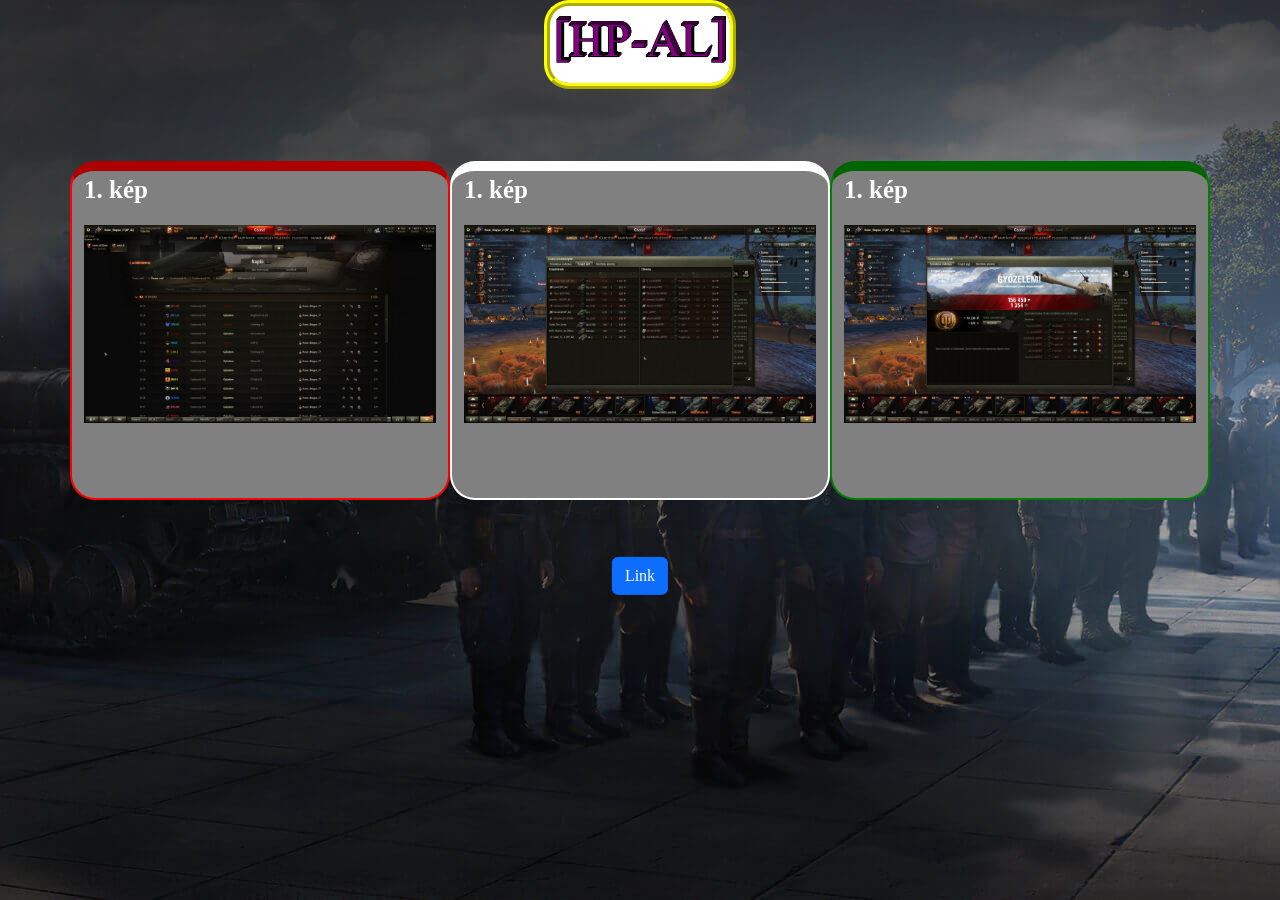
==== index.html @ 7bb5feeb "Add files via upload" ====
<!DOCTYPE html>
<html lang="hu">
<head>
    <link rel="shortcut icon" href="uj.png">
    <meta charset="UTF-8">
    <meta http-equiv="X-UA-Compatible" content="IE=edge">
    <meta name="viewport" content="width=device-width, initial-scale=1.0">
    <link href="https://cdn.jsdelivr.net/npm/bootstrap@5.2.0-beta1/dist/css/bootstrap.min.css" rel="stylesheet" integrity="sha384-0evHe/X+R7YkIZDRvuzKMRqM+OrBnVFBL6DOitfPri4tjfHxaWutUpFmBp4vmVor" crossorigin="anonymous">
    <link rel="stylesheet" href="barokkos.css">
    <title>Reszponziv HP_AL</title>
    <style>
        body {
          background-image: url('bela.jpg');
        }
        </style>
</head>
<body>
    <!--
    <div class="position-relative">
        <div class="position-absolute top-50 start-50 translate-middle">
            <img src="HP-AL.png" class="img-thumbnail">
    </div>
</div>
-->
<div class="text-center">
    <img src="HP-AL.png" class="hpal_logo" alt="logo">
  </div>
<br>
<br>
<br>
    <div class="container szoveg">
        <div class="row"> <!-- class="row align-items-center" középre igazitás függőlegesen-->
            <div class="col-12 col-sm-12 col-md-4 col-lg-4 col-xl-4 col-xxl-4 kontener">
                <p>1. kép</p>
         
                <img class="myImages" id="myImg" src="eredmeny1.jpg" alt="Eredmeny" width="100%" height="auto">
                <br>
                <br>
                <br>
                
                </div>
            <div class="col-12 col-sm-12 col-md-4 col-lg-4 col-xl-4 col-xxl-4 kontener3">
                <p>1. kép</p>
                <img class="myImages" id="myImg" src="eredmeny2.jpg" alt="Eredmeny" width="100%" height="auto">
                <br>
                <br>
                <br>
            </div>
            <div class="col-12 col-sm-12 col-md-4 col-lg-4 col-xl-4 col-xxl-4 kontener2">
                <p>1. kép</p>
             
                <img class="myImages" id="myImg" src="eredmeny3.jpg" alt="Eredmeny" width="100%" height="auto">
                <br>
                <br>
                <br>
    </div>
    </div>
    <br>
    <br>
    <div class="position-relative">
        <div class="position-absolute top-50 start-50 translate-middle">
    <a class="btn btn-primary" href="https://webterkep.sulipy.hu/" role="button">Link</a>
</div>
</div>



<div id="myModal" class="modal">
    <span class="close">&times;</span>
    <img class="modal-content" id="img01">
    <div id="caption"></div>
  </div>

<script src="barokkos.js"></script>


</body>

</html>
---- barokkos.css ----
.kontener{
    border: 2px solid red;
    border-top: 10px solid rgb(175, 0, 0);
    background-color: grey;
    border-radius: 25px;
}
.kontener3{
   border: 2px solid white;
   border-top: 10px solid white;
   background-color: grey;
   border-radius: 25px;
}
.udvozollek{
    text-align: center;
    font-family: 'Times New Roman', Times, serif;
    font-size: 60px;
    color: yellow;
    -moz-text-fill-color: black;
 -webkit-text-fill-color:black ;
    -moz-text-stroke-color: yellow;
 -webkit-text-stroke-color: yellow;
    -moz-text-stroke-width: 1px;  
 -webkit-text-stroke-width: 1px;
    

}
.kontener2{
    font-family: 'Times New Roman', Times, serif;
 border: 2px solid green;
 border-top: 10px solid darkgreen;
 background-color: grey;
    border-radius: 25px;
}
.szoveg{
   /*text-align: center;*/
   font-size: 25px;
   color: white;
   font-weight: bold;
   font-family: 'Times New Roman', Times, serif;


}
.hpal_logo {
   border: 6px ridge yellow;
   border-radius: 25px;
   max-width: 15%;
   height: auto;
}

#feher_szoveg{
   font-family: 'Times New Roman', Times, serif;
   font-size: 40px;
   color: white;
   -moz-text-fill-color: white;
-webkit-text-fill-color:white ;
   -moz-text-stroke-color: black;
-webkit-text-stroke-color: black;
   -moz-text-stroke-width: 1px;  
-webkit-text-stroke-width: 1px;


}

.udvozollek2{
   text-align: center;
   font-family: 'Times New Roman', Times, serif;
   font-size: 50px;
   color: yellow;
   -moz-text-fill-color: black;
-webkit-text-fill-color:black ;
   -moz-text-stroke-color: yellow;
-webkit-text-stroke-color: yellow;
   -moz-text-stroke-width: 1px;  
-webkit-text-stroke-width: 1px;
   

}
.tonkok{
   max-width: 45%;
   height: auto;
}


/*-_______________________________________________________________________-*/

#myImg {
   cursor: pointer;
   transition: 0.3s;
 }
 
 #myImg:hover {
   opacity: 0.7;
 }
 
 .modal {
   display: none;
   /* Hidden by default */
   position: fixed;
   /* Stay in place */
   z-index: 1;
   /* Sit on top */
   padding-top: 100px;
   /* Location of the box */
   left: 0;
   top: 0;
   width: 100%;
   /* Full width */
   height: 100%;
   /* Full height */
   overflow: auto;
   /* Enable scroll if needed */
   background-color: rgb(0, 0, 0);
   /* Fallback color */
   background-color: rgba(0, 0, 0, 0.9);
   /* Black w/ opacity */
 }
 
 .modal-content {
   margin: auto;
   display: block;
   width: 80%;
   max-width: 1000px;
 }
 
 #caption {
   margin: auto;
   display: block;
   width: 80%;
   max-width: 700px;
   text-align: center;
   color: #ccc;
   padding: 10px 0;
   height: 150px;
 }
 
 .modal-content,
 #caption {
   animation-name: zoom;
   animation-duration: 0.6s;
 }
 
 @keyframes zoom {
   from {
     transform: scale(0)
   }
   to {
     transform: scale(1)
   }
 }
 
 .close {
   position: absolute;
   top: 15px;
   right: 35px;
   color: #f1f1f1;
   font-size: 40px;
   font-weight: bold;
   transition: 0.3s;
 }
 
 .close:hover,
 .close:focus {
   color: red;
   text-decoration: none;
   cursor: pointer;
 }
 
 @media only screen and (max-width: 700px) {
   .modal-content {
     width: 100%;
   }
 }
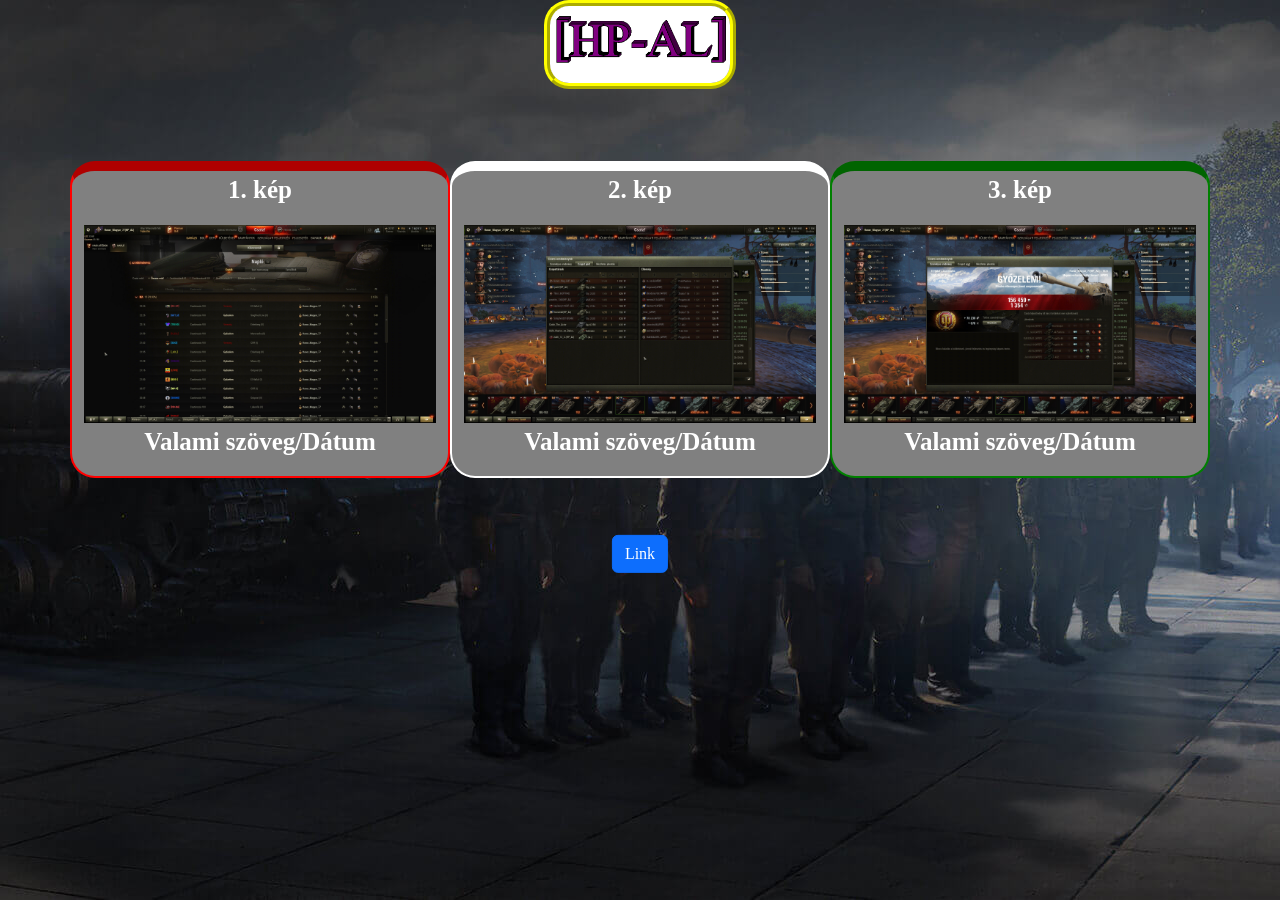
==== commit d0df48c7: "Update index.html" ====
--- a/index.html
+++ b/index.html
@@ -31,28 +31,30 @@
     <div class="container szoveg">
         <div class="row"> <!-- class="row align-items-center" középre igazitás függőlegesen-->
             <div class="col-12 col-sm-12 col-md-4 col-lg-4 col-xl-4 col-xxl-4 kontener">
-                <p>1. kép</p>
+                <p class="text-center">1. kép</p>
          
                 <img class="myImages" id="myImg" src="eredmeny1.jpg" alt="Eredmeny" width="100%" height="auto">
                 <br>
-                <br>
-                <br>
+                <p class="text-center">Valami szöveg/Dátum</p>
+
+
+     
                 
                 </div>
             <div class="col-12 col-sm-12 col-md-4 col-lg-4 col-xl-4 col-xxl-4 kontener3">
-                <p>1. kép</p>
+                <p class="text-center">2. kép</p>
                 <img class="myImages" id="myImg" src="eredmeny2.jpg" alt="Eredmeny" width="100%" height="auto">
                 <br>
-                <br>
-                <br>
+                <p class="text-center">Valami szöveg/Dátum</p>
+   
             </div>
             <div class="col-12 col-sm-12 col-md-4 col-lg-4 col-xl-4 col-xxl-4 kontener2">
-                <p>1. kép</p>
+                <p class="text-center">3. kép</p>
              
                 <img class="myImages" id="myImg" src="eredmeny3.jpg" alt="Eredmeny" width="100%" height="auto">
                 <br>
-                <br>
-                <br>
+                <p class="text-center">Valami szöveg/Dátum</p>
+   
     </div>
     </div>
     <br>
@@ -76,4 +78,4 @@
 
 </body>
 
-</html>+</html>
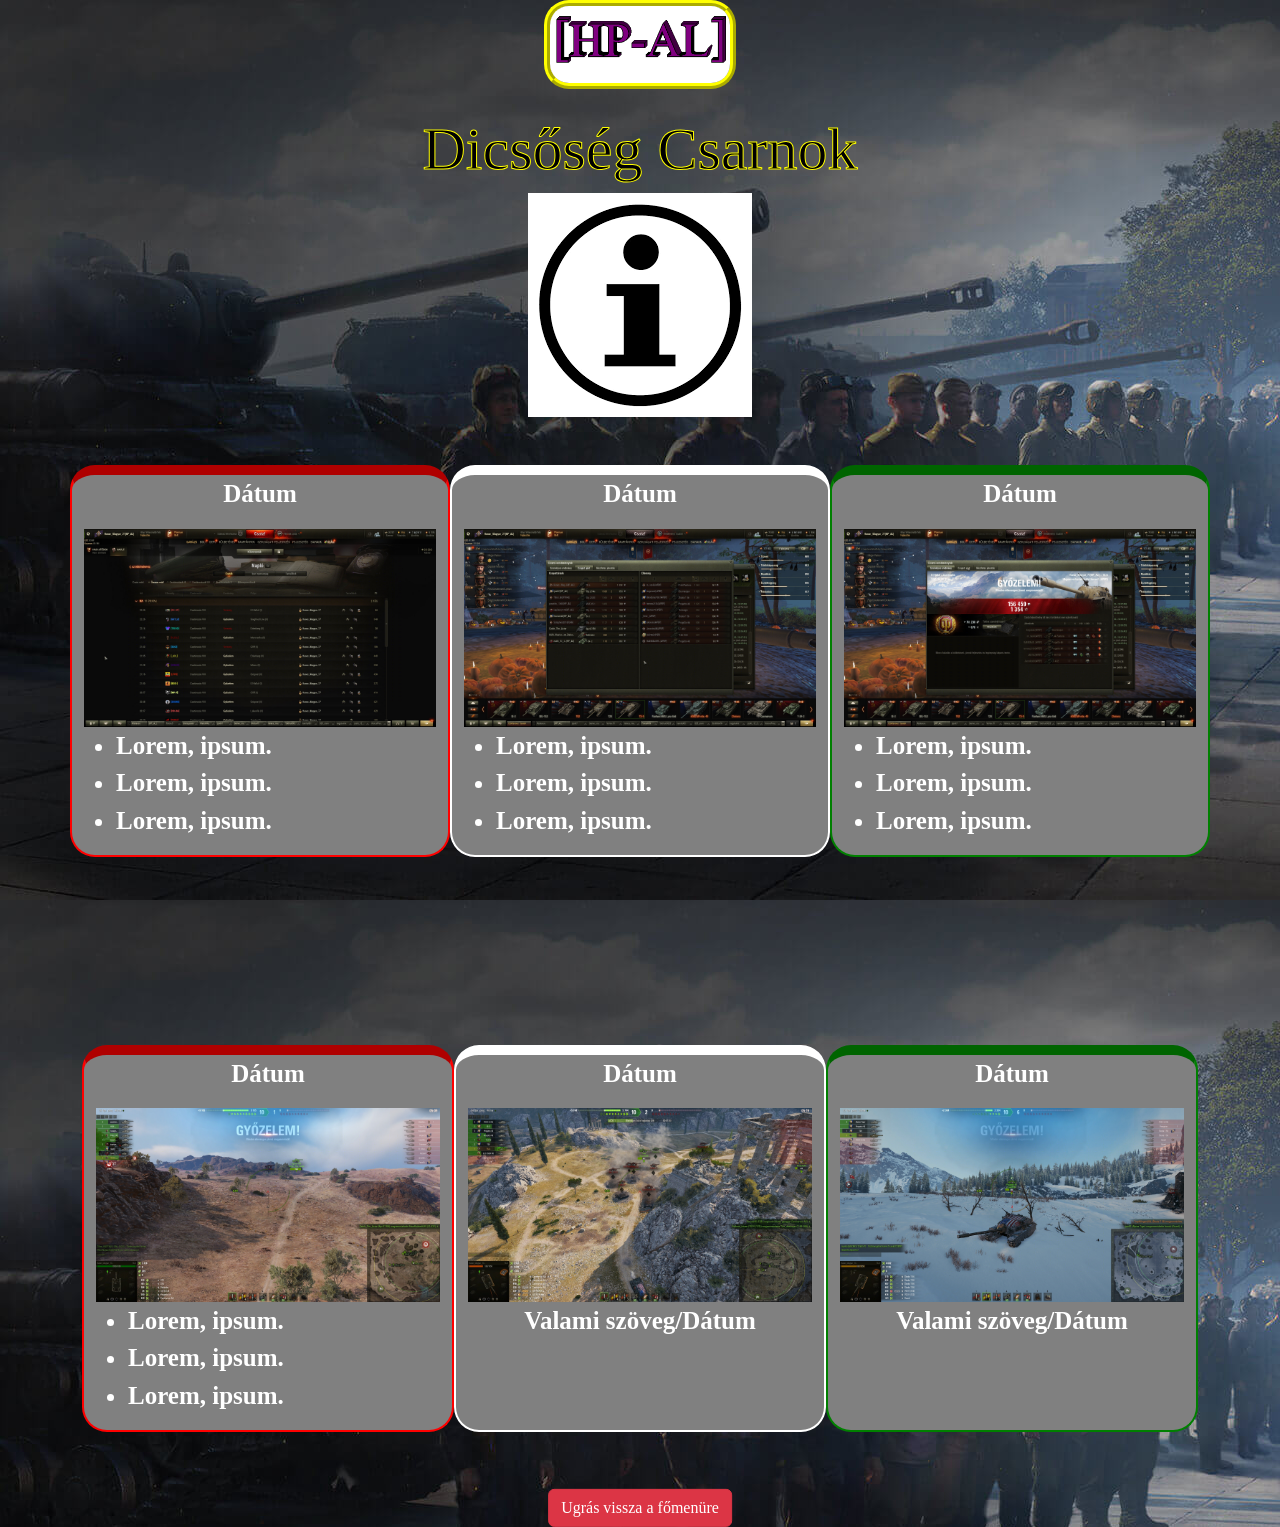
==== commit eecffe3c: "Update index.html" ====
--- a/index.html
+++ b/index.html
@@ -2,12 +2,13 @@
 <html lang="hu">
 <head>
     <link rel="shortcut icon" href="uj.png">
+    <link rel="shortcut icon" href="ujklanlogo2.png">
     <meta charset="UTF-8">
     <meta http-equiv="X-UA-Compatible" content="IE=edge">
     <meta name="viewport" content="width=device-width, initial-scale=1.0">
     <link href="https://cdn.jsdelivr.net/npm/bootstrap@5.2.0-beta1/dist/css/bootstrap.min.css" rel="stylesheet" integrity="sha384-0evHe/X+R7YkIZDRvuzKMRqM+OrBnVFBL6DOitfPri4tjfHxaWutUpFmBp4vmVor" crossorigin="anonymous">
     <link rel="stylesheet" href="barokkos.css">
-    <title>Reszponziv HP_AL</title>
+    <title>Dicsőség Csarnok</title>
     <style>
         body {
           background-image: url('bela.jpg');
@@ -23,49 +24,99 @@
 </div>
 -->
 <div class="text-center">
-    <img src="HP-AL.png" class="hpal_logo" alt="logo">
+    <img src="HP-AL.png" title="HP-AL logó" class="hpal_logo" alt="logo">
   </div>
+<br>
+<h1 class="text-center udvozollek">Dicsőség Csarnok</h1>
+<div class="text-center">
+    <img src="info.png" class="info" title="A kép nagyításához kattintson a képre" alt="információ">
+</div>
+<br>
+<br>
+    <div class="container szoveg">
+        <div class="row"> <!-- class="row align-items-center" középre igazitás függőlegesen-->
+            <div class="col-12 col-sm-12 col-md-4 col-lg-4 col-xl-4 col-xxl-4 kontener">
+                <p class="text-center">Dátum</p>
+         
+                <img class="myImages" id="myImg" src="eredmeny1.jpg" alt="Eredmény" width="100%" height="auto">
+                <br>
+                <ul>
+                    <li>Lorem, ipsum.</li>
+                    <li>Lorem, ipsum.</li>
+                    <li>Lorem, ipsum.</li>
+                </ul>
+
+
+     
+                
+                </div>
+            <div class="col-12 col-sm-12 col-md-4 col-lg-4 col-xl-4 col-xxl-4 kontener3">
+                <p class="text-center">Dátum</p>
+                <img class="myImages" id="myImg" src="eredmeny2.jpg" alt="Eredmény" width="100%" height="auto">
+                <ul>
+                    <li>Lorem, ipsum.</li>
+                    <li>Lorem, ipsum.</li>
+                    <li>Lorem, ipsum.</li>
+                </ul>
+   
+            </div>
+            <div class="col-12 col-sm-12 col-md-4 col-lg-4 col-xl-4 col-xxl-4 kontener2">
+                <p class="text-center">Dátum</p>
+             
+                <img class="myImages" id="myImg" src="eredmeny3.jpg" alt="Eredmény" width="100%" height="auto">
+                
+                <ul>
+                    <li>Lorem, ipsum.</li>
+                    <li>Lorem, ipsum.</li>
+                    <li>Lorem, ipsum.</li>
+                </ul>
+   
+    </div>
+    </div>
+    <br>
+    <br>
+
+
 <br>
 <br>
 <br>
     <div class="container szoveg">
         <div class="row"> <!-- class="row align-items-center" középre igazitás függőlegesen-->
             <div class="col-12 col-sm-12 col-md-4 col-lg-4 col-xl-4 col-xxl-4 kontener">
-                <p class="text-center">1. kép</p>
+                <p class="text-center">Dátum</p>
          
-                <img class="myImages" id="myImg" src="eredmeny1.jpg" alt="Eredmeny" width="100%" height="auto">
-                <br>
-                <p class="text-center">Valami szöveg/Dátum</p>
+                <img class="myImages" id="myImg" src="er5.jpg" alt="Eredmény" width="100%" height="auto">
+      
+                <ul>
+                    <li>Lorem, ipsum.</li>
+                    <li>Lorem, ipsum.</li>
+                    <li>Lorem, ipsum.</li>
+                </ul>
+                
 
 
      
                 
                 </div>
             <div class="col-12 col-sm-12 col-md-4 col-lg-4 col-xl-4 col-xxl-4 kontener3">
-                <p class="text-center">2. kép</p>
-                <img class="myImages" id="myImg" src="eredmeny2.jpg" alt="Eredmeny" width="100%" height="auto">
+                <p class="text-center">Dátum</p>
+                <img class="myImages" id="myImg" src="er6.jpg" alt="Eredmény" width="100%" height="auto">
                 <br>
                 <p class="text-center">Valami szöveg/Dátum</p>
    
             </div>
             <div class="col-12 col-sm-12 col-md-4 col-lg-4 col-xl-4 col-xxl-4 kontener2">
-                <p class="text-center">3. kép</p>
+                <p class="text-center">Dátum</p>
              
-                <img class="myImages" id="myImg" src="eredmeny3.jpg" alt="Eredmeny" width="100%" height="auto">
+                <img class="myImages" id="myImg" src="er8.jpg" alt="Eredmény" width="100%" height="auto">
                 <br>
                 <p class="text-center">Valami szöveg/Dátum</p>
+                
    
     </div>
     </div>
     <br>
     <br>
-    <div class="position-relative">
-        <div class="position-absolute top-50 start-50 translate-middle">
-    <a class="btn btn-primary" href="https://webterkep.sulipy.hu/" role="button">Link</a>
-</div>
-</div>
-
-
 
 <div id="myModal" class="modal">
     <span class="close">&times;</span>
@@ -73,6 +124,12 @@
     <div id="caption"></div>
   </div>
 
+  <div class="position-relative">
+    <div class="position-absolute top-50 start-50 translate-middle">
+<a class="btn btn-danger gomb" href="index.html" role="button">Ugrás vissza a főmenüre</a>
+</div>
+</div>
+
 <script src="barokkos.js"></script>
 
 
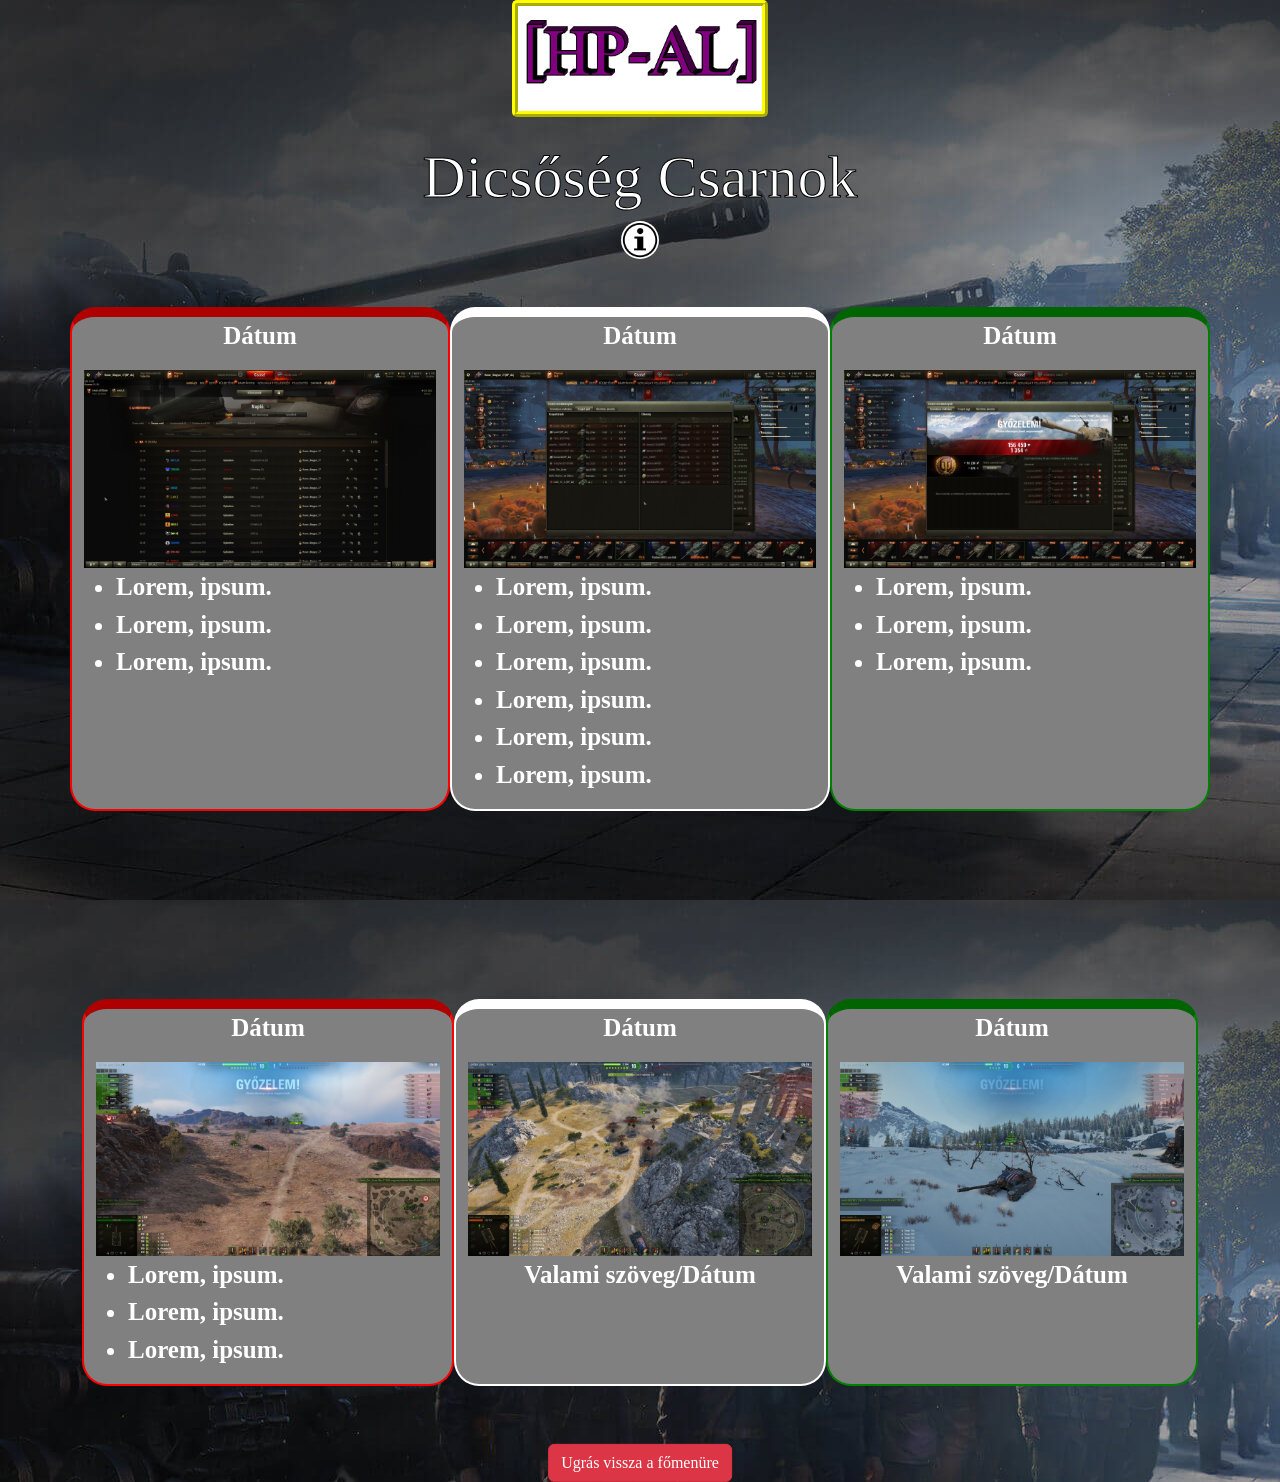
==== commit d6dd8a68: "Update index.html" ====
--- a/index.html
+++ b/index.html
@@ -27,6 +27,7 @@
     <img src="HP-AL.png" title="HP-AL logó" class="hpal_logo" alt="logo">
   </div>
 <br>
+
 <h1 class="text-center udvozollek">Dicsőség Csarnok</h1>
 <div class="text-center">
     <img src="info.png" class="info" title="A kép nagyításához kattintson a képre" alt="információ">
@@ -54,6 +55,9 @@
                 <p class="text-center">Dátum</p>
                 <img class="myImages" id="myImg" src="eredmeny2.jpg" alt="Eredmény" width="100%" height="auto">
                 <ul>
+                    <li>Lorem, ipsum.</li>
+                    <li>Lorem, ipsum.</li>
+                    <li>Lorem, ipsum.</li>
                     <li>Lorem, ipsum.</li>
                     <li>Lorem, ipsum.</li>
                     <li>Lorem, ipsum.</li>
@@ -132,7 +136,6 @@
 
 <script src="barokkos.js"></script>
 
-
 </body>
 
 </html>
--- a/barokkos.css
+++ b/barokkos.css
@@ -8,17 +8,17 @@
    border: 2px solid white;
    border-top: 10px solid white;
    background-color: grey;
-   border-radius: 25px;
+   border-radius: 25px;             /*barokkos */
 }
 .udvozollek{
     text-align: center;
     font-family: 'Times New Roman', Times, serif;
     font-size: 60px;
     color: yellow;
-    -moz-text-fill-color: black;
- -webkit-text-fill-color:black ;
-    -moz-text-stroke-color: yellow;
- -webkit-text-stroke-color: yellow;
+    -moz-text-fill-color: white;
+ -webkit-text-fill-color:white ;
+    -moz-text-stroke-color: black;
+ -webkit-text-stroke-color: black;
     -moz-text-stroke-width: 1px;  
  -webkit-text-stroke-width: 1px;
     
@@ -42,8 +42,8 @@
 }
 .hpal_logo {
    border: 6px ridge yellow;
-   border-radius: 25px;
-   max-width: 15%;
+   border-radius: 5px;
+   max-width: 20%;
    height: auto;
 }
 
@@ -78,6 +78,21 @@
 .tonkok{
    max-width: 45%;
    height: auto;
+}
+.info{
+   max-width: 3%;
+   height: auto;
+   border-radius: 40px;
+}
+.info:hover{
+   cursor: pointer;
+   filter: invert(100%);
+}
+.gomb{
+   transition: transform  0.3s;
+}
+.gomb:hover{
+   transform: scale(1.2);
 }
 
 
@@ -170,4 +185,4 @@
      width: 100%;
    }
  }
- + 
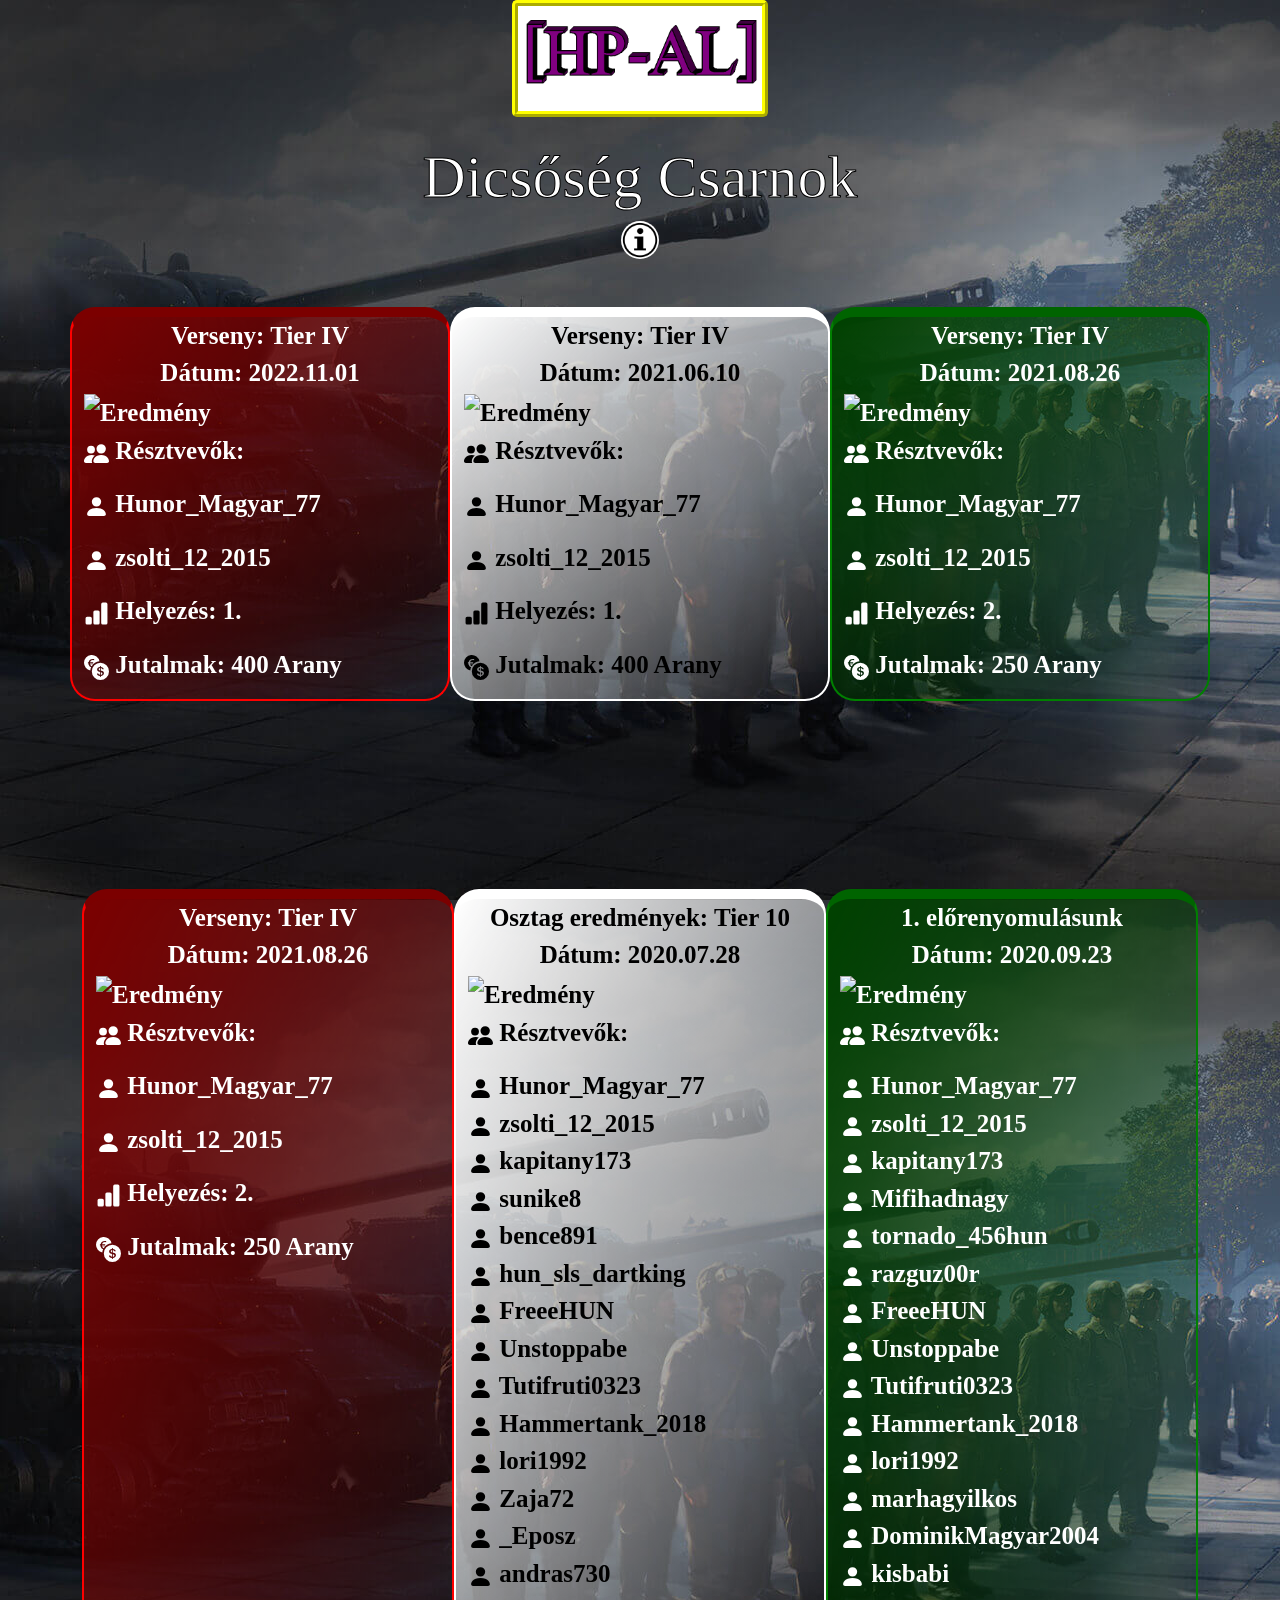
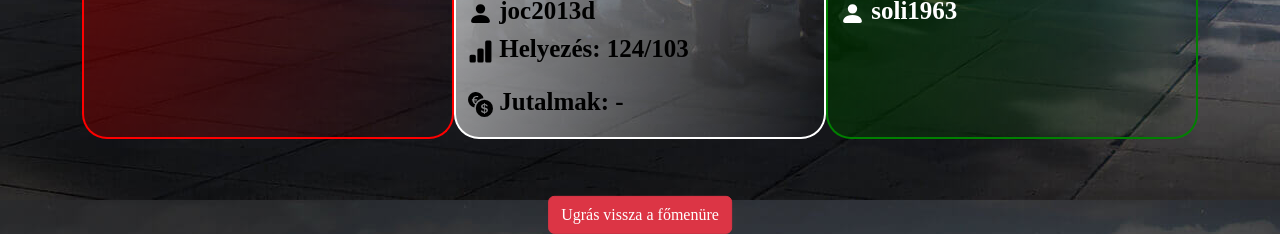
==== commit 3e6fc5df: "Rename dicsoseg_csarnok.html to index.html" ====
--- a/index.html
+++ b/index.html
@@ -37,43 +37,74 @@
     <div class="container szoveg">
         <div class="row"> <!-- class="row align-items-center" középre igazitás függőlegesen-->
             <div class="col-12 col-sm-12 col-md-4 col-lg-4 col-xl-4 col-xxl-4 kontener">
-                <p class="text-center">Dátum</p>
-         
-                <img class="myImages" id="myImg" src="eredmeny1.jpg" alt="Eredmény" width="100%" height="auto">
-                <br>
-                <ul>
-                    <li>Lorem, ipsum.</li>
-                    <li>Lorem, ipsum.</li>
-                    <li>Lorem, ipsum.</li>
-                </ul>
+                
+                <div class="sorkizart text-center">Verseny: Tier IV<br>
+                Dátum: 2022.11.01</div>
+                <img class="myImages" id="myImg" src="kepek_eredmenyek/er11.jpg" alt="Eredmény" width="100%" height="auto">
+                <br>
+                <p> <svg xmlns="http://www.w3.org/2000/svg" width="25" height="25" fill="white" class="bi bi-people-fill" viewBox="0 0 16 16">
+                    <path d="M7 14s-1 0-1-1 1-4 5-4 5 3 5 4-1 1-1 1H7Zm4-6a3 3 0 1 0 0-6 3 3 0 0 0 0 6Zm-5.784 6A2.238 2.238 0 0 1 5 13c0-1.355.68-2.75 1.936-3.72A6.325 6.325 0 0 0 5 9c-4 0-5 3-5 4s1 1 1 1h4.216ZM4.5 8a2.5 2.5 0 1 0 0-5 2.5 2.5 0 0 0 0 5Z"/>
+                  </svg> Résztvevők:</p>
+                    <p> <svg xmlns="http://www.w3.org/2000/svg" width="25" height="25" fill="white" class="bi bi-person-fill" viewBox="0 0 16 16">
+                        <path d="M3 14s-1 0-1-1 1-4 6-4 6 3 6 4-1 1-1 1H3Zm5-6a3 3 0 1 0 0-6 3 3 0 0 0 0 6Z"/>
+                      </svg> Hunor_Magyar_77</p>
+                    <p><svg xmlns="http://www.w3.org/2000/svg" width="25" height="25" fill="white" class="bi bi-person-fill" viewBox="0 0 16 16">
+                        <path d="M3 14s-1 0-1-1 1-4 6-4 6 3 6 4-1 1-1 1H3Zm5-6a3 3 0 1 0 0-6 3 3 0 0 0 0 6Z"/>
+                      </svg> zsolti_12_2015 </p>
+                <p> <svg xmlns="http://www.w3.org/2000/svg" width="25" height="25" fill="white" class="bi bi-bar-chart-fill" viewBox="0 0 16 16">
+                    <path d="M1 11a1 1 0 0 1 1-1h2a1 1 0 0 1 1 1v3a1 1 0 0 1-1 1H2a1 1 0 0 1-1-1v-3zm5-4a1 1 0 0 1 1-1h2a1 1 0 0 1 1 1v7a1 1 0 0 1-1 1H7a1 1 0 0 1-1-1V7zm5-5a1 1 0 0 1 1-1h2a1 1 0 0 1 1 1v12a1 1 0 0 1-1 1h-2a1 1 0 0 1-1-1V2z"/>
+                  </svg> Helyezés: 1.</p>
+                <p> <svg xmlns="http://www.w3.org/2000/svg" width="25" height="25" fill="white" class="bi bi-currency-exchange" viewBox="0 0 16 16">
+                    <path d="M0 5a5.002 5.002 0 0 0 4.027 4.905 6.46 6.46 0 0 1 .544-2.073C3.695 7.536 3.132 6.864 3 5.91h-.5v-.426h.466V5.05c0-.046 0-.093.004-.135H2.5v-.427h.511C3.236 3.24 4.213 2.5 5.681 2.5c.316 0 .59.031.819.085v.733a3.46 3.46 0 0 0-.815-.082c-.919 0-1.538.466-1.734 1.252h1.917v.427h-1.98c-.003.046-.003.097-.003.147v.422h1.983v.427H3.93c.118.602.468 1.03 1.005 1.229a6.5 6.5 0 0 1 4.97-3.113A5.002 5.002 0 0 0 0 5zm16 5.5a5.5 5.5 0 1 1-11 0 5.5 5.5 0 0 1 11 0zm-7.75 1.322c.069.835.746 1.485 1.964 1.562V14h.54v-.62c1.259-.086 1.996-.74 1.996-1.69 0-.865-.563-1.31-1.57-1.54l-.426-.1V8.374c.54.06.884.347.966.745h.948c-.07-.804-.779-1.433-1.914-1.502V7h-.54v.629c-1.076.103-1.808.732-1.808 1.622 0 .787.544 1.288 1.45 1.493l.358.085v1.78c-.554-.08-.92-.376-1.003-.787H8.25zm1.96-1.895c-.532-.12-.82-.364-.82-.732 0-.41.311-.719.824-.809v1.54h-.005zm.622 1.044c.645.145.943.38.943.796 0 .474-.37.8-1.02.86v-1.674l.077.018z"/>
+                  </svg> Jutalmak: 400 Arany</p>
 
 
      
                 
                 </div>
             <div class="col-12 col-sm-12 col-md-4 col-lg-4 col-xl-4 col-xxl-4 kontener3">
-                <p class="text-center">Dátum</p>
-                <img class="myImages" id="myImg" src="eredmeny2.jpg" alt="Eredmény" width="100%" height="auto">
-                <ul>
-                    <li>Lorem, ipsum.</li>
-                    <li>Lorem, ipsum.</li>
-                    <li>Lorem, ipsum.</li>
-                    <li>Lorem, ipsum.</li>
-                    <li>Lorem, ipsum.</li>
-                    <li>Lorem, ipsum.</li>
-                </ul>
+                <div class="sorkizart text-center">Verseny: Tier IV<br>
+                    Dátum: 2021.06.10</div>
+                    <img class="myImages" id="myImg" src="kepek_eredmenyek/er8.jpg" alt="Eredmény" width="100%" height="auto">
+                    <br>
+                    <p> <svg xmlns="http://www.w3.org/2000/svg" width="25" height="25" fill="black" class="bi bi-people-fill" viewBox="0 0 16 16">
+                        <path d="M7 14s-1 0-1-1 1-4 5-4 5 3 5 4-1 1-1 1H7Zm4-6a3 3 0 1 0 0-6 3 3 0 0 0 0 6Zm-5.784 6A2.238 2.238 0 0 1 5 13c0-1.355.68-2.75 1.936-3.72A6.325 6.325 0 0 0 5 9c-4 0-5 3-5 4s1 1 1 1h4.216ZM4.5 8a2.5 2.5 0 1 0 0-5 2.5 2.5 0 0 0 0 5Z"/>
+                      </svg> Résztvevők:</p>
+                        <p> <svg xmlns="http://www.w3.org/2000/svg" width="25" height="25" fill="black" class="bi bi-person-fill" viewBox="0 0 16 16">
+                            <path d="M3 14s-1 0-1-1 1-4 6-4 6 3 6 4-1 1-1 1H3Zm5-6a3 3 0 1 0 0-6 3 3 0 0 0 0 6Z"/>
+                          </svg> Hunor_Magyar_77</p>
+                        <p><svg xmlns="http://www.w3.org/2000/svg" width="25" height="25" fill="black" class="bi bi-person-fill" viewBox="0 0 16 16">
+                            <path d="M3 14s-1 0-1-1 1-4 6-4 6 3 6 4-1 1-1 1H3Zm5-6a3 3 0 1 0 0-6 3 3 0 0 0 0 6Z"/>
+                          </svg> zsolti_12_2015 </p>
+                    <p> <svg xmlns="http://www.w3.org/2000/svg" width="25" height="25" fill="black" class="bi bi-bar-chart-fill" viewBox="0 0 16 16">
+                        <path d="M1 11a1 1 0 0 1 1-1h2a1 1 0 0 1 1 1v3a1 1 0 0 1-1 1H2a1 1 0 0 1-1-1v-3zm5-4a1 1 0 0 1 1-1h2a1 1 0 0 1 1 1v7a1 1 0 0 1-1 1H7a1 1 0 0 1-1-1V7zm5-5a1 1 0 0 1 1-1h2a1 1 0 0 1 1 1v12a1 1 0 0 1-1 1h-2a1 1 0 0 1-1-1V2z"/>
+                      </svg> Helyezés: 1.</p>
+                    <p> <svg xmlns="http://www.w3.org/2000/svg" width="25" height="25" fill="black" class="bi bi-currency-exchange" viewBox="0 0 16 16">
+                        <path d="M0 5a5.002 5.002 0 0 0 4.027 4.905 6.46 6.46 0 0 1 .544-2.073C3.695 7.536 3.132 6.864 3 5.91h-.5v-.426h.466V5.05c0-.046 0-.093.004-.135H2.5v-.427h.511C3.236 3.24 4.213 2.5 5.681 2.5c.316 0 .59.031.819.085v.733a3.46 3.46 0 0 0-.815-.082c-.919 0-1.538.466-1.734 1.252h1.917v.427h-1.98c-.003.046-.003.097-.003.147v.422h1.983v.427H3.93c.118.602.468 1.03 1.005 1.229a6.5 6.5 0 0 1 4.97-3.113A5.002 5.002 0 0 0 0 5zm16 5.5a5.5 5.5 0 1 1-11 0 5.5 5.5 0 0 1 11 0zm-7.75 1.322c.069.835.746 1.485 1.964 1.562V14h.54v-.62c1.259-.086 1.996-.74 1.996-1.69 0-.865-.563-1.31-1.57-1.54l-.426-.1V8.374c.54.06.884.347.966.745h.948c-.07-.804-.779-1.433-1.914-1.502V7h-.54v.629c-1.076.103-1.808.732-1.808 1.622 0 .787.544 1.288 1.45 1.493l.358.085v1.78c-.554-.08-.92-.376-1.003-.787H8.25zm1.96-1.895c-.532-.12-.82-.364-.82-.732 0-.41.311-.719.824-.809v1.54h-.005zm.622 1.044c.645.145.943.38.943.796 0 .474-.37.8-1.02.86v-1.674l.077.018z"/>
+                      </svg> Jutalmak: 400 Arany</p>
    
             </div>
             <div class="col-12 col-sm-12 col-md-4 col-lg-4 col-xl-4 col-xxl-4 kontener2">
-                <p class="text-center">Dátum</p>
-             
-                <img class="myImages" id="myImg" src="eredmeny3.jpg" alt="Eredmény" width="100%" height="auto">
-                
-                <ul>
-                    <li>Lorem, ipsum.</li>
-                    <li>Lorem, ipsum.</li>
-                    <li>Lorem, ipsum.</li>
-                </ul>
+                
+                <div class="sorkizart text-center">Verseny: Tier IV<br>
+                Dátum: 2021.08.26</div>
+                <img class="myImages" id="myImg" src="kepek_eredmenyek/er77.jpg" alt="Eredmény" width="100%" height="auto">
+                <br>
+                <p> <svg xmlns="http://www.w3.org/2000/svg" width="25" height="25" fill="white" class="bi bi-people-fill" viewBox="0 0 16 16">
+                    <path d="M7 14s-1 0-1-1 1-4 5-4 5 3 5 4-1 1-1 1H7Zm4-6a3 3 0 1 0 0-6 3 3 0 0 0 0 6Zm-5.784 6A2.238 2.238 0 0 1 5 13c0-1.355.68-2.75 1.936-3.72A6.325 6.325 0 0 0 5 9c-4 0-5 3-5 4s1 1 1 1h4.216ZM4.5 8a2.5 2.5 0 1 0 0-5 2.5 2.5 0 0 0 0 5Z"/>
+                  </svg> Résztvevők:</p>
+                    <p> <svg xmlns="http://www.w3.org/2000/svg" width="25" height="25" fill="white" class="bi bi-person-fill" viewBox="0 0 16 16">
+                        <path d="M3 14s-1 0-1-1 1-4 6-4 6 3 6 4-1 1-1 1H3Zm5-6a3 3 0 1 0 0-6 3 3 0 0 0 0 6Z"/>
+                      </svg> Hunor_Magyar_77</p>
+                    <p><svg xmlns="http://www.w3.org/2000/svg" width="25" height="25" fill="white" class="bi bi-person-fill" viewBox="0 0 16 16">
+                        <path d="M3 14s-1 0-1-1 1-4 6-4 6 3 6 4-1 1-1 1H3Zm5-6a3 3 0 1 0 0-6 3 3 0 0 0 0 6Z"/>
+                      </svg> zsolti_12_2015 </p>
+                <p> <svg xmlns="http://www.w3.org/2000/svg" width="25" height="25" fill="white" class="bi bi-bar-chart-fill" viewBox="0 0 16 16">
+                    <path d="M1 11a1 1 0 0 1 1-1h2a1 1 0 0 1 1 1v3a1 1 0 0 1-1 1H2a1 1 0 0 1-1-1v-3zm5-4a1 1 0 0 1 1-1h2a1 1 0 0 1 1 1v7a1 1 0 0 1-1 1H7a1 1 0 0 1-1-1V7zm5-5a1 1 0 0 1 1-1h2a1 1 0 0 1 1 1v12a1 1 0 0 1-1 1h-2a1 1 0 0 1-1-1V2z"/>
+                  </svg> Helyezés: 2.</p>
+                <p> <svg xmlns="http://www.w3.org/2000/svg" width="25" height="25" fill="white" class="bi bi-currency-exchange" viewBox="0 0 16 16">
+                    <path d="M0 5a5.002 5.002 0 0 0 4.027 4.905 6.46 6.46 0 0 1 .544-2.073C3.695 7.536 3.132 6.864 3 5.91h-.5v-.426h.466V5.05c0-.046 0-.093.004-.135H2.5v-.427h.511C3.236 3.24 4.213 2.5 5.681 2.5c.316 0 .59.031.819.085v.733a3.46 3.46 0 0 0-.815-.082c-.919 0-1.538.466-1.734 1.252h1.917v.427h-1.98c-.003.046-.003.097-.003.147v.422h1.983v.427H3.93c.118.602.468 1.03 1.005 1.229a6.5 6.5 0 0 1 4.97-3.113A5.002 5.002 0 0 0 0 5zm16 5.5a5.5 5.5 0 1 1-11 0 5.5 5.5 0 0 1 11 0zm-7.75 1.322c.069.835.746 1.485 1.964 1.562V14h.54v-.62c1.259-.086 1.996-.74 1.996-1.69 0-.865-.563-1.31-1.57-1.54l-.426-.1V8.374c.54.06.884.347.966.745h.948c-.07-.804-.779-1.433-1.914-1.502V7h-.54v.629c-1.076.103-1.808.732-1.808 1.622 0 .787.544 1.288 1.45 1.493l.358.085v1.78c-.554-.08-.92-.376-1.003-.787H8.25zm1.96-1.895c-.532-.12-.82-.364-.82-.732 0-.41.311-.719.824-.809v1.54h-.005zm.622 1.044c.645.145.943.38.943.796 0 .474-.37.8-1.02.86v-1.674l.077.018z"/>
+                  </svg> Jutalmak: 250 Arany</p>
    
     </div>
     </div>
@@ -87,15 +118,25 @@
     <div class="container szoveg">
         <div class="row"> <!-- class="row align-items-center" középre igazitás függőlegesen-->
             <div class="col-12 col-sm-12 col-md-4 col-lg-4 col-xl-4 col-xxl-4 kontener">
-                <p class="text-center">Dátum</p>
-         
-                <img class="myImages" id="myImg" src="er5.jpg" alt="Eredmény" width="100%" height="auto">
-      
-                <ul>
-                    <li>Lorem, ipsum.</li>
-                    <li>Lorem, ipsum.</li>
-                    <li>Lorem, ipsum.</li>
-                </ul>
+              <div class="sorkizart text-center">Verseny: Tier IV<br>
+                Dátum: 2021.08.26</div>
+                <img class="myImages" id="myImg" src="kepek_eredmenyek/er6.jpg" alt="Eredmény" width="100%" height="auto">
+                <br>
+                <p> <svg xmlns="http://www.w3.org/2000/svg" width="25" height="25" fill="white" class="bi bi-people-fill" viewBox="0 0 16 16">
+                    <path d="M7 14s-1 0-1-1 1-4 5-4 5 3 5 4-1 1-1 1H7Zm4-6a3 3 0 1 0 0-6 3 3 0 0 0 0 6Zm-5.784 6A2.238 2.238 0 0 1 5 13c0-1.355.68-2.75 1.936-3.72A6.325 6.325 0 0 0 5 9c-4 0-5 3-5 4s1 1 1 1h4.216ZM4.5 8a2.5 2.5 0 1 0 0-5 2.5 2.5 0 0 0 0 5Z"/>
+                  </svg> Résztvevők:</p>
+                    <p> <svg xmlns="http://www.w3.org/2000/svg" width="25" height="25" fill="white" class="bi bi-person-fill" viewBox="0 0 16 16">
+                        <path d="M3 14s-1 0-1-1 1-4 6-4 6 3 6 4-1 1-1 1H3Zm5-6a3 3 0 1 0 0-6 3 3 0 0 0 0 6Z"/>
+                      </svg> Hunor_Magyar_77</p>
+                    <p><svg xmlns="http://www.w3.org/2000/svg" width="25" height="25" fill="white" class="bi bi-person-fill" viewBox="0 0 16 16">
+                        <path d="M3 14s-1 0-1-1 1-4 6-4 6 3 6 4-1 1-1 1H3Zm5-6a3 3 0 1 0 0-6 3 3 0 0 0 0 6Z"/>
+                      </svg> zsolti_12_2015 </p>
+                <p> <svg xmlns="http://www.w3.org/2000/svg" width="25" height="25" fill="white" class="bi bi-bar-chart-fill" viewBox="0 0 16 16">
+                    <path d="M1 11a1 1 0 0 1 1-1h2a1 1 0 0 1 1 1v3a1 1 0 0 1-1 1H2a1 1 0 0 1-1-1v-3zm5-4a1 1 0 0 1 1-1h2a1 1 0 0 1 1 1v7a1 1 0 0 1-1 1H7a1 1 0 0 1-1-1V7zm5-5a1 1 0 0 1 1-1h2a1 1 0 0 1 1 1v12a1 1 0 0 1-1 1h-2a1 1 0 0 1-1-1V2z"/>
+                  </svg> Helyezés: 2.</p>
+                <p> <svg xmlns="http://www.w3.org/2000/svg" width="25" height="25" fill="white" class="bi bi-currency-exchange" viewBox="0 0 16 16">
+                    <path d="M0 5a5.002 5.002 0 0 0 4.027 4.905 6.46 6.46 0 0 1 .544-2.073C3.695 7.536 3.132 6.864 3 5.91h-.5v-.426h.466V5.05c0-.046 0-.093.004-.135H2.5v-.427h.511C3.236 3.24 4.213 2.5 5.681 2.5c.316 0 .59.031.819.085v.733a3.46 3.46 0 0 0-.815-.082c-.919 0-1.538.466-1.734 1.252h1.917v.427h-1.98c-.003.046-.003.097-.003.147v.422h1.983v.427H3.93c.118.602.468 1.03 1.005 1.229a6.5 6.5 0 0 1 4.97-3.113A5.002 5.002 0 0 0 0 5zm16 5.5a5.5 5.5 0 1 1-11 0 5.5 5.5 0 0 1 11 0zm-7.75 1.322c.069.835.746 1.485 1.964 1.562V14h.54v-.62c1.259-.086 1.996-.74 1.996-1.69 0-.865-.563-1.31-1.57-1.54l-.426-.1V8.374c.54.06.884.347.966.745h.948c-.07-.804-.779-1.433-1.914-1.502V7h-.54v.629c-1.076.103-1.808.732-1.808 1.622 0 .787.544 1.288 1.45 1.493l.358.085v1.78c-.554-.08-.92-.376-1.003-.787H8.25zm1.96-1.895c-.532-.12-.82-.364-.82-.732 0-.41.311-.719.824-.809v1.54h-.005zm.622 1.044c.645.145.943.38.943.796 0 .474-.37.8-1.02.86v-1.674l.077.018z"/>
+                  </svg> Jutalmak: 250 Arany</p>
                 
 
 
@@ -103,18 +144,92 @@
                 
                 </div>
             <div class="col-12 col-sm-12 col-md-4 col-lg-4 col-xl-4 col-xxl-4 kontener3">
-                <p class="text-center">Dátum</p>
-                <img class="myImages" id="myImg" src="er6.jpg" alt="Eredmény" width="100%" height="auto">
-                <br>
-                <p class="text-center">Valami szöveg/Dátum</p>
-   
+              <div class="sorkizart text-center">Osztag eredmények: Tier 10<br>
+                Dátum: 2020.07.28</div>
+                <img class="myImages" id="myImg" src="kepek_eredmenyek/er9.jpg" alt="Eredmény" width="100%" height="auto">
+                <br>
+                <p> <svg xmlns="http://www.w3.org/2000/svg" width="25" height="25" fill="black" class="bi bi-people-fill" viewBox="0 0 16 16">
+                    <path d="M7 14s-1 0-1-1 1-4 5-4 5 3 5 4-1 1-1 1H7Zm4-6a3 3 0 1 0 0-6 3 3 0 0 0 0 6Zm-5.784 6A2.238 2.238 0 0 1 5 13c0-1.355.68-2.75 1.936-3.72A6.325 6.325 0 0 0 5 9c-4 0-5 3-5 4s1 1 1 1h4.216ZM4.5 8a2.5 2.5 0 1 0 0-5 2.5 2.5 0 0 0 0 5Z"/>
+                  </svg> Résztvevők:</p>
+                  
+                  <div class="sorkizart"><svg xmlns="http://www.w3.org/2000/svg" width="25" height="25" fill="black" class="bi bi-person-fill" viewBox="0 0 16 16">
+                    <path d="M3 14s-1 0-1-1 1-4 6-4 6 3 6 4-1 1-1 1H3Zm5-6a3 3 0 1 0 0-6 3 3 0 0 0 0 6Z"/>
+                  </svg> Hunor_Magyar_77<br><svg xmlns="http://www.w3.org/2000/svg" width="25" height="25" fill="black" class="bi bi-person-fill" viewBox="0 0 16 16">
+                    <path d="M3 14s-1 0-1-1 1-4 6-4 6 3 6 4-1 1-1 1H3Zm5-6a3 3 0 1 0 0-6 3 3 0 0 0 0 6Z"/>
+                  </svg> zsolti_12_2015<br><svg xmlns="http://www.w3.org/2000/svg" width="25" height="25" fill="black" class="bi bi-person-fill" viewBox="0 0 16 16">
+                    <path d="M3 14s-1 0-1-1 1-4 6-4 6 3 6 4-1 1-1 1H3Zm5-6a3 3 0 1 0 0-6 3 3 0 0 0 0 6Z"/>
+                  </svg> kapitany173<br><svg xmlns="http://www.w3.org/2000/svg" width="25" height="25" fill="black" class="bi bi-person-fill" viewBox="0 0 16 16">
+                    <path d="M3 14s-1 0-1-1 1-4 6-4 6 3 6 4-1 1-1 1H3Zm5-6a3 3 0 1 0 0-6 3 3 0 0 0 0 6Z"/>
+                  </svg> sunike8<br><svg xmlns="http://www.w3.org/2000/svg" width="25" height="25" fill="black" class="bi bi-person-fill" viewBox="0 0 16 16">
+                    <path d="M3 14s-1 0-1-1 1-4 6-4 6 3 6 4-1 1-1 1H3Zm5-6a3 3 0 1 0 0-6 3 3 0 0 0 0 6Z"/>
+                  </svg> bence891<br><svg xmlns="http://www.w3.org/2000/svg" width="25" height="25" fill="black" class="bi bi-person-fill" viewBox="0 0 16 16">
+                    <path d="M3 14s-1 0-1-1 1-4 6-4 6 3 6 4-1 1-1 1H3Zm5-6a3 3 0 1 0 0-6 3 3 0 0 0 0 6Z"/>
+                  </svg> hun_sls_dartking<br><svg xmlns="http://www.w3.org/2000/svg" width="25" height="25" fill="black" class="bi bi-person-fill" viewBox="0 0 16 16">
+                    <path d="M3 14s-1 0-1-1 1-4 6-4 6 3 6 4-1 1-1 1H3Zm5-6a3 3 0 1 0 0-6 3 3 0 0 0 0 6Z"/>
+                  </svg> FreeeHUN<br><svg xmlns="http://www.w3.org/2000/svg" width="25" height="25" fill="black" class="bi bi-person-fill" viewBox="0 0 16 16">
+                    <path d="M3 14s-1 0-1-1 1-4 6-4 6 3 6 4-1 1-1 1H3Zm5-6a3 3 0 1 0 0-6 3 3 0 0 0 0 6Z"/>
+                  </svg> Unstoppabe<br><svg xmlns="http://www.w3.org/2000/svg" width="25" height="25" fill="black" class="bi bi-person-fill" viewBox="0 0 16 16">
+                    <path d="M3 14s-1 0-1-1 1-4 6-4 6 3 6 4-1 1-1 1H3Zm5-6a3 3 0 1 0 0-6 3 3 0 0 0 0 6Z"/>
+                  </svg> Tutifruti0323<br><svg xmlns="http://www.w3.org/2000/svg" width="25" height="25" fill="black" class="bi bi-person-fill" viewBox="0 0 16 16">
+                    <path d="M3 14s-1 0-1-1 1-4 6-4 6 3 6 4-1 1-1 1H3Zm5-6a3 3 0 1 0 0-6 3 3 0 0 0 0 6Z"/>
+                  </svg> Hammertank_2018<br><svg xmlns="http://www.w3.org/2000/svg" width="25" height="25" fill="black" class="bi bi-person-fill" viewBox="0 0 16 16">
+                    <path d="M3 14s-1 0-1-1 1-4 6-4 6 3 6 4-1 1-1 1H3Zm5-6a3 3 0 1 0 0-6 3 3 0 0 0 0 6Z"/>
+                  </svg> lori1992<br><svg xmlns="http://www.w3.org/2000/svg" width="25" height="25" fill="black" class="bi bi-person-fill" viewBox="0 0 16 16">
+                    <path d="M3 14s-1 0-1-1 1-4 6-4 6 3 6 4-1 1-1 1H3Zm5-6a3 3 0 1 0 0-6 3 3 0 0 0 0 6Z"/>
+                  </svg> Zaja72<br><svg xmlns="http://www.w3.org/2000/svg" width="25" height="25" fill="black" class="bi bi-person-fill" viewBox="0 0 16 16">
+                    <path d="M3 14s-1 0-1-1 1-4 6-4 6 3 6 4-1 1-1 1H3Zm5-6a3 3 0 1 0 0-6 3 3 0 0 0 0 6Z"/>
+                  </svg> _Eposz<br><svg xmlns="http://www.w3.org/2000/svg" width="25" height="25" fill="black" class="bi bi-person-fill" viewBox="0 0 16 16">
+                    <path d="M3 14s-1 0-1-1 1-4 6-4 6 3 6 4-1 1-1 1H3Zm5-6a3 3 0 1 0 0-6 3 3 0 0 0 0 6Z"/>
+                  </svg> andras730<br><svg xmlns="http://www.w3.org/2000/svg" width="25" height="25" fill="black" class="bi bi-person-fill" viewBox="0 0 16 16">
+                    <path d="M3 14s-1 0-1-1 1-4 6-4 6 3 6 4-1 1-1 1H3Zm5-6a3 3 0 1 0 0-6 3 3 0 0 0 0 6Z"/>
+                  </svg> joc2013d<br></div>
+                      
+                <p> <svg xmlns="http://www.w3.org/2000/svg" width="25" height="25" fill="black" class="bi bi-bar-chart-fill" viewBox="0 0 16 16">
+                    <path d="M1 11a1 1 0 0 1 1-1h2a1 1 0 0 1 1 1v3a1 1 0 0 1-1 1H2a1 1 0 0 1-1-1v-3zm5-4a1 1 0 0 1 1-1h2a1 1 0 0 1 1 1v7a1 1 0 0 1-1 1H7a1 1 0 0 1-1-1V7zm5-5a1 1 0 0 1 1-1h2a1 1 0 0 1 1 1v12a1 1 0 0 1-1 1h-2a1 1 0 0 1-1-1V2z"/>
+                  </svg> Helyezés: 124/103</p>
+                <p> <svg xmlns="http://www.w3.org/2000/svg" width="25" height="25" fill="black" class="bi bi-currency-exchange" viewBox="0 0 16 16">
+                    <path d="M0 5a5.002 5.002 0 0 0 4.027 4.905 6.46 6.46 0 0 1 .544-2.073C3.695 7.536 3.132 6.864 3 5.91h-.5v-.426h.466V5.05c0-.046 0-.093.004-.135H2.5v-.427h.511C3.236 3.24 4.213 2.5 5.681 2.5c.316 0 .59.031.819.085v.733a3.46 3.46 0 0 0-.815-.082c-.919 0-1.538.466-1.734 1.252h1.917v.427h-1.98c-.003.046-.003.097-.003.147v.422h1.983v.427H3.93c.118.602.468 1.03 1.005 1.229a6.5 6.5 0 0 1 4.97-3.113A5.002 5.002 0 0 0 0 5zm16 5.5a5.5 5.5 0 1 1-11 0 5.5 5.5 0 0 1 11 0zm-7.75 1.322c.069.835.746 1.485 1.964 1.562V14h.54v-.62c1.259-.086 1.996-.74 1.996-1.69 0-.865-.563-1.31-1.57-1.54l-.426-.1V8.374c.54.06.884.347.966.745h.948c-.07-.804-.779-1.433-1.914-1.502V7h-.54v.629c-1.076.103-1.808.732-1.808 1.622 0 .787.544 1.288 1.45 1.493l.358.085v1.78c-.554-.08-.92-.376-1.003-.787H8.25zm1.96-1.895c-.532-.12-.82-.364-.82-.732 0-.41.311-.719.824-.809v1.54h-.005zm.622 1.044c.645.145.943.38.943.796 0 .474-.37.8-1.02.86v-1.674l.077.018z"/>
+                  </svg> Jutalmak: -</p>
             </div>
             <div class="col-12 col-sm-12 col-md-4 col-lg-4 col-xl-4 col-xxl-4 kontener2">
-                <p class="text-center">Dátum</p>
-             
-                <img class="myImages" id="myImg" src="er8.jpg" alt="Eredmény" width="100%" height="auto">
-                <br>
-                <p class="text-center">Valami szöveg/Dátum</p>
+              <div class="sorkizart text-center">1. előrenyomulásunk<br>
+                Dátum: 2020.09.23</div>
+                <img class="myImages" id="myImg" src="kepek_eredmenyek/er15.jpg" alt="Eredmény" width="100%" height="auto">
+                <br>
+                <p> <svg xmlns="http://www.w3.org/2000/svg" width="25" height="25" fill="white" class="bi bi-people-fill" viewBox="0 0 16 16">
+                    <path d="M7 14s-1 0-1-1 1-4 5-4 5 3 5 4-1 1-1 1H7Zm4-6a3 3 0 1 0 0-6 3 3 0 0 0 0 6Zm-5.784 6A2.238 2.238 0 0 1 5 13c0-1.355.68-2.75 1.936-3.72A6.325 6.325 0 0 0 5 9c-4 0-5 3-5 4s1 1 1 1h4.216ZM4.5 8a2.5 2.5 0 1 0 0-5 2.5 2.5 0 0 0 0 5Z"/>
+                  </svg> Résztvevők:</p>
+                  <div class="sorkizart"><svg xmlns="http://www.w3.org/2000/svg" width="25" height="25" fill="white" class="bi bi-person-fill" viewBox="0 0 16 16">
+                    <path d="M3 14s-1 0-1-1 1-4 6-4 6 3 6 4-1 1-1 1H3Zm5-6a3 3 0 1 0 0-6 3 3 0 0 0 0 6Z"/>
+                  </svg> Hunor_Magyar_77<br><svg xmlns="http://www.w3.org/2000/svg" width="25" height="25" fill="white" class="bi bi-person-fill" viewBox="0 0 16 16">
+                    <path d="M3 14s-1 0-1-1 1-4 6-4 6 3 6 4-1 1-1 1H3Zm5-6a3 3 0 1 0 0-6 3 3 0 0 0 0 6Z"/>
+                  </svg> zsolti_12_2015<br><svg xmlns="http://www.w3.org/2000/svg" width="25" height="25" fill="white" class="bi bi-person-fill" viewBox="0 0 16 16">
+                    <path d="M3 14s-1 0-1-1 1-4 6-4 6 3 6 4-1 1-1 1H3Zm5-6a3 3 0 1 0 0-6 3 3 0 0 0 0 6Z"/>
+                  </svg> kapitany173<br><svg xmlns="http://www.w3.org/2000/svg" width="25" height="25" fill="white" class="bi bi-person-fill" viewBox="0 0 16 16">
+                    <path d="M3 14s-1 0-1-1 1-4 6-4 6 3 6 4-1 1-1 1H3Zm5-6a3 3 0 1 0 0-6 3 3 0 0 0 0 6Z"/>
+                  </svg> Mifihadnagy<br><svg xmlns="http://www.w3.org/2000/svg" width="25" height="25" fill="white" class="bi bi-person-fill" viewBox="0 0 16 16">
+                    <path d="M3 14s-1 0-1-1 1-4 6-4 6 3 6 4-1 1-1 1H3Zm5-6a3 3 0 1 0 0-6 3 3 0 0 0 0 6Z"/>
+                  </svg> tornado_456hun<br><svg xmlns="http://www.w3.org/2000/svg" width="25" height="25" fill="white" class="bi bi-person-fill" viewBox="0 0 16 16">
+                    <path d="M3 14s-1 0-1-1 1-4 6-4 6 3 6 4-1 1-1 1H3Zm5-6a3 3 0 1 0 0-6 3 3 0 0 0 0 6Z"/>
+                  </svg> razguz00r<br><svg xmlns="http://www.w3.org/2000/svg" width="25" height="25" fill="white" class="bi bi-person-fill" viewBox="0 0 16 16">
+                    <path d="M3 14s-1 0-1-1 1-4 6-4 6 3 6 4-1 1-1 1H3Zm5-6a3 3 0 1 0 0-6 3 3 0 0 0 0 6Z"/>
+                  </svg> FreeeHUN<br><svg xmlns="http://www.w3.org/2000/svg" width="25" height="25" fill="white" class="bi bi-person-fill" viewBox="0 0 16 16">
+                    <path d="M3 14s-1 0-1-1 1-4 6-4 6 3 6 4-1 1-1 1H3Zm5-6a3 3 0 1 0 0-6 3 3 0 0 0 0 6Z"/>
+                  </svg> Unstoppabe<br><svg xmlns="http://www.w3.org/2000/svg" width="25" height="25" fill="white" class="bi bi-person-fill" viewBox="0 0 16 16">
+                    <path d="M3 14s-1 0-1-1 1-4 6-4 6 3 6 4-1 1-1 1H3Zm5-6a3 3 0 1 0 0-6 3 3 0 0 0 0 6Z"/>
+                  </svg> Tutifruti0323<br><svg xmlns="http://www.w3.org/2000/svg" width="25" height="25" fill="white" class="bi bi-person-fill" viewBox="0 0 16 16">
+                    <path d="M3 14s-1 0-1-1 1-4 6-4 6 3 6 4-1 1-1 1H3Zm5-6a3 3 0 1 0 0-6 3 3 0 0 0 0 6Z"/>
+                  </svg> Hammertank_2018<br><svg xmlns="http://www.w3.org/2000/svg" width="25" height="25" fill="white" class="bi bi-person-fill" viewBox="0 0 16 16">
+                    <path d="M3 14s-1 0-1-1 1-4 6-4 6 3 6 4-1 1-1 1H3Zm5-6a3 3 0 1 0 0-6 3 3 0 0 0 0 6Z"/>
+                  </svg> lori1992<br><svg xmlns="http://www.w3.org/2000/svg" width="25" height="25" fill="white" class="bi bi-person-fill" viewBox="0 0 16 16">
+                    <path d="M3 14s-1 0-1-1 1-4 6-4 6 3 6 4-1 1-1 1H3Zm5-6a3 3 0 1 0 0-6 3 3 0 0 0 0 6Z"/>
+                  </svg> marhagyilkos<br><svg xmlns="http://www.w3.org/2000/svg" width="25" height="25" fill="white" class="bi bi-person-fill" viewBox="0 0 16 16">
+                    <path d="M3 14s-1 0-1-1 1-4 6-4 6 3 6 4-1 1-1 1H3Zm5-6a3 3 0 1 0 0-6 3 3 0 0 0 0 6Z"/>
+                  </svg> DominikMagyar2004<br><svg xmlns="http://www.w3.org/2000/svg" width="25" height="25" fill="white" class="bi bi-person-fill" viewBox="0 0 16 16">
+                    <path d="M3 14s-1 0-1-1 1-4 6-4 6 3 6 4-1 1-1 1H3Zm5-6a3 3 0 1 0 0-6 3 3 0 0 0 0 6Z"/>
+                  </svg> kisbabi<br><svg xmlns="http://www.w3.org/2000/svg" width="25" height="25" fill="white" class="bi bi-person-fill" viewBox="0 0 16 16">
+                    <path d="M3 14s-1 0-1-1 1-4 6-4 6 3 6 4-1 1-1 1H3Zm5-6a3 3 0 1 0 0-6 3 3 0 0 0 0 6Z"/>
+                  </svg> soli1963<br></div>
                 
    
     </div>
--- a/barokkos.css
+++ b/barokkos.css
@@ -1,14 +1,20 @@
 .kontener{
     border: 2px solid red;
-    border-top: 10px solid rgb(175, 0, 0);
-    background-color: grey;
+    border-top: 10px solid rgb(123, 0, 0);
+    /*background-image: linear-gradient(to bottom right, rgba(255,0,0,0), rgba(255,0,0,1));*/
+    /*background-image: linear-gradient(to bottom right, red, grey);*/
+    background-image: linear-gradient(to bottom right, rgba(123,0,0,1), rgba(107,107,107,0));
     border-radius: 25px;
 }
 .kontener3{
    border: 2px solid white;
    border-top: 10px solid white;
-   background-color: grey;
-   border-radius: 25px;             /*barokkos */
+   /*background-image: linear-gradient(to right, rgba(255,0,0,0), rgba(0,65,0,1));*/
+   /*background-image: linear-gradient(to bottom right, rgba(255,0,0,0), rgba(0,65,0,1));*/
+   background-image: linear-gradient(to bottom right, rgb(255, 255, 255), rgba(107,107,107,0));
+   color: black;
+   
+   border-radius: 25px;
 }
 .udvozollek{
     text-align: center;
@@ -28,7 +34,8 @@
     font-family: 'Times New Roman', Times, serif;
  border: 2px solid green;
  border-top: 10px solid darkgreen;
- background-color: grey;
+ /*background-image: linear-gradient(to bottom right, rgb(134, 0, 0), grey);*/
+ background-image: linear-gradient(to top left, rgba(255,0,0,0), rgba(0,65,0,1));
     border-radius: 25px;
 }
 .szoveg{
@@ -186,3 +193,9 @@
    }
  }
  
+.sorkizatz {
+   text-align: justify;
+  text-justify: inter-word;
+}
+
+
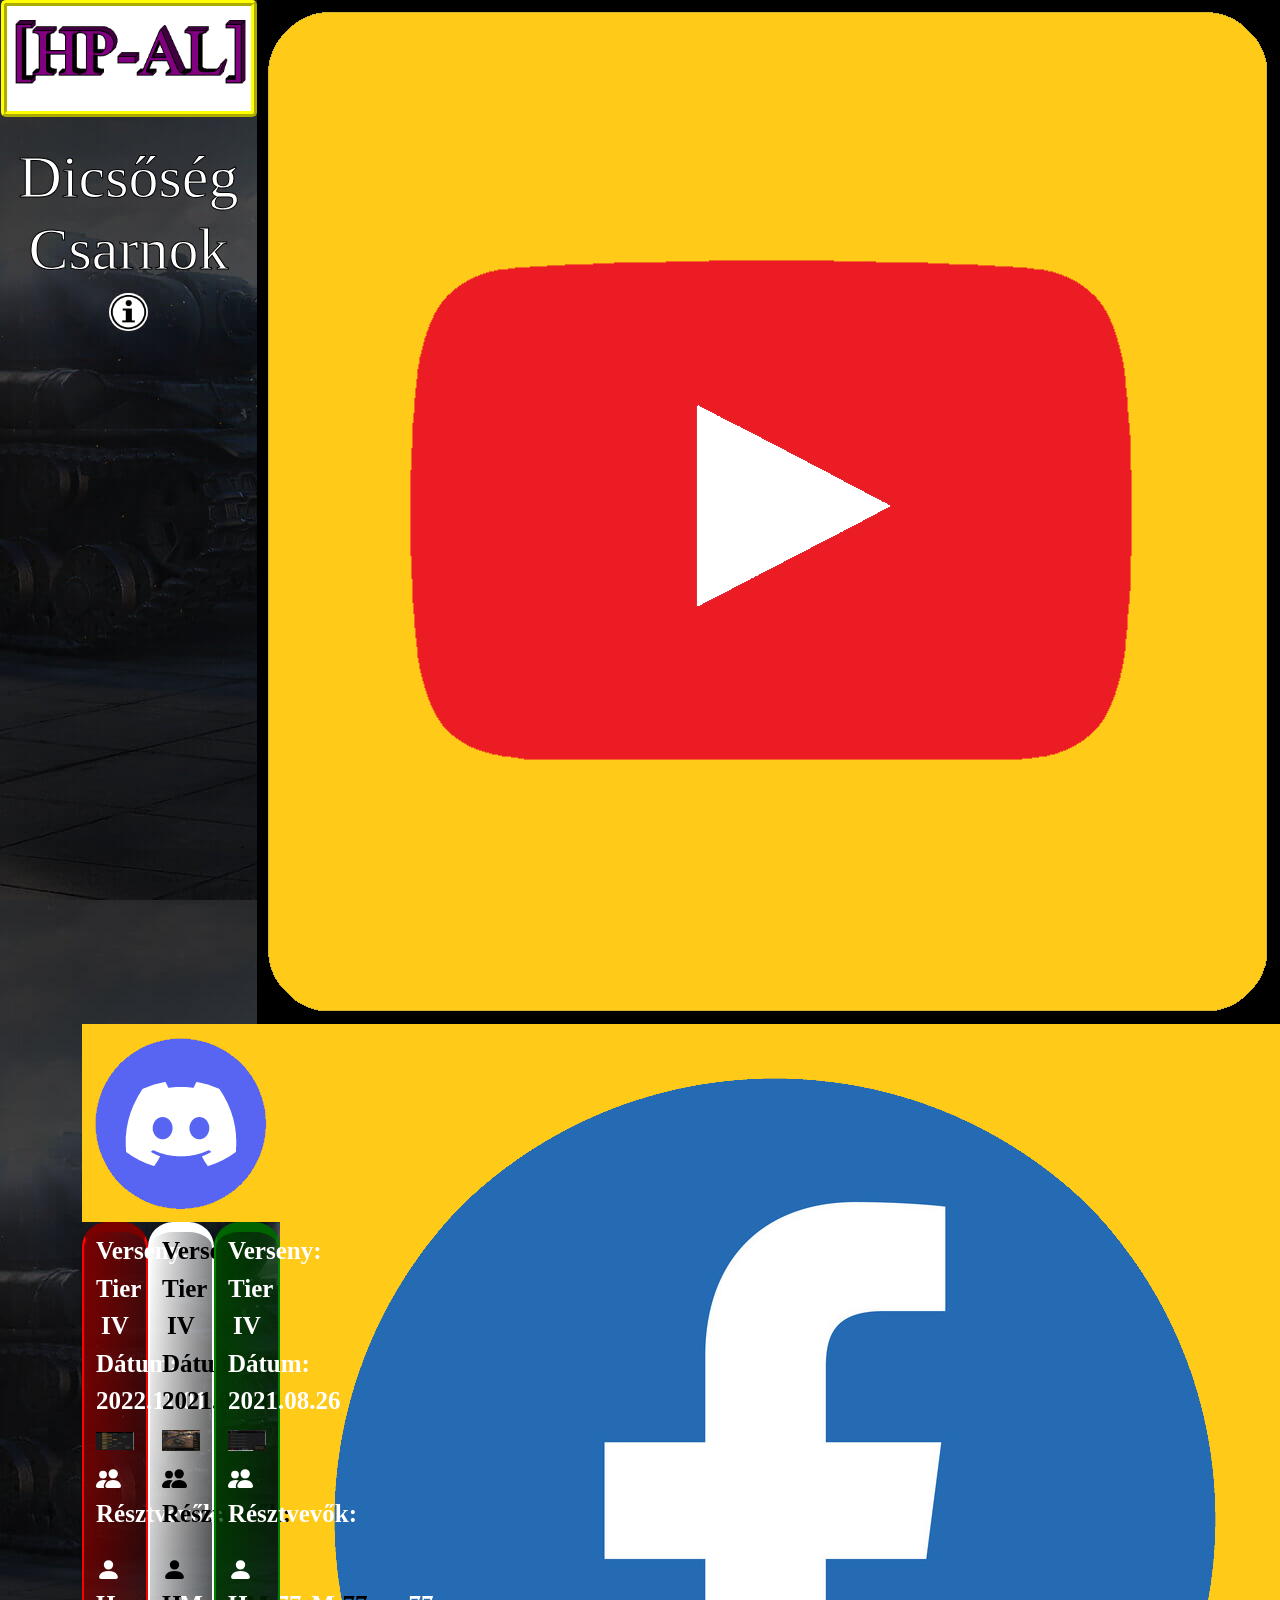
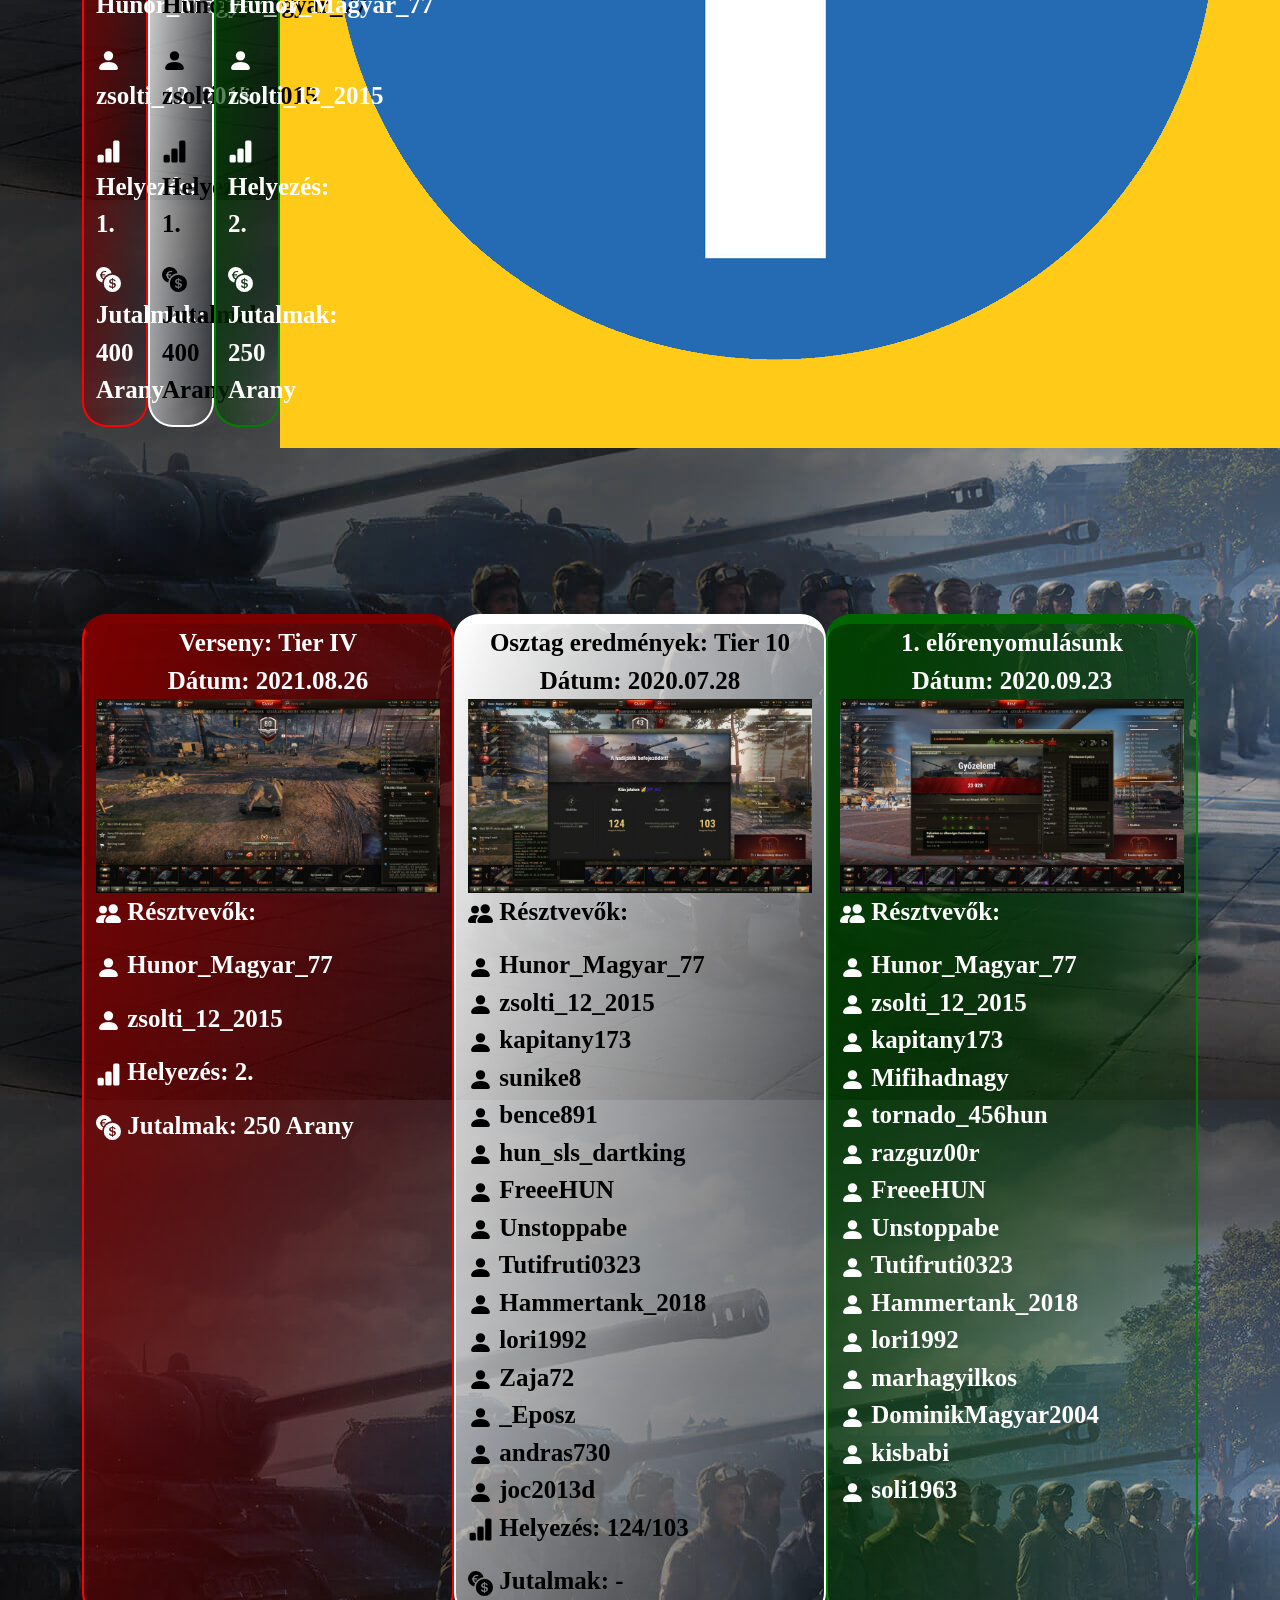
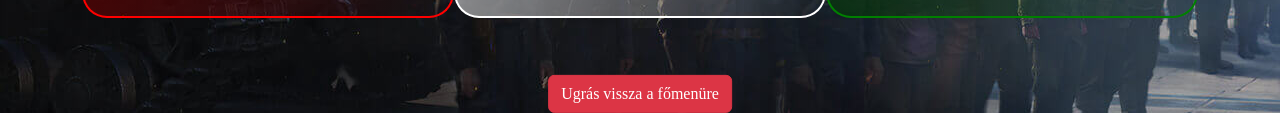
==== commit 3bef6b71: "Update index.html" ====
--- a/index.html
+++ b/index.html
@@ -16,6 +16,17 @@
         </style>
 </head>
 <body>
+  <header>
+    <div id="youtube">                                                                     
+        <a href="https://www.youtube.com/channel/UCBUqLkvQLKvljQe075SQysw" target="_blank"><img class="igazitas float-end" src="youtube3.png" alt="youtube" title="youtube"></a>
+    <div>
+        <div id="youtube">
+            <a href="https://www.facebook.com/groups/228961198902148" target="_blank"><img class="igazitas float-end" src="fa.png" alt="facebook" title="facebook"></a>
+        <div>
+            <div id="youtube">
+        <a href="https://discord.gg/Ph8tNsupCy" target="_blank"><img class="igazitas float-end" src="discord.png" alt="discord" title="discord"></a>
+    <div>
+</header>
     <!--
     <div class="position-relative">
         <div class="position-absolute top-50 start-50 translate-middle">
